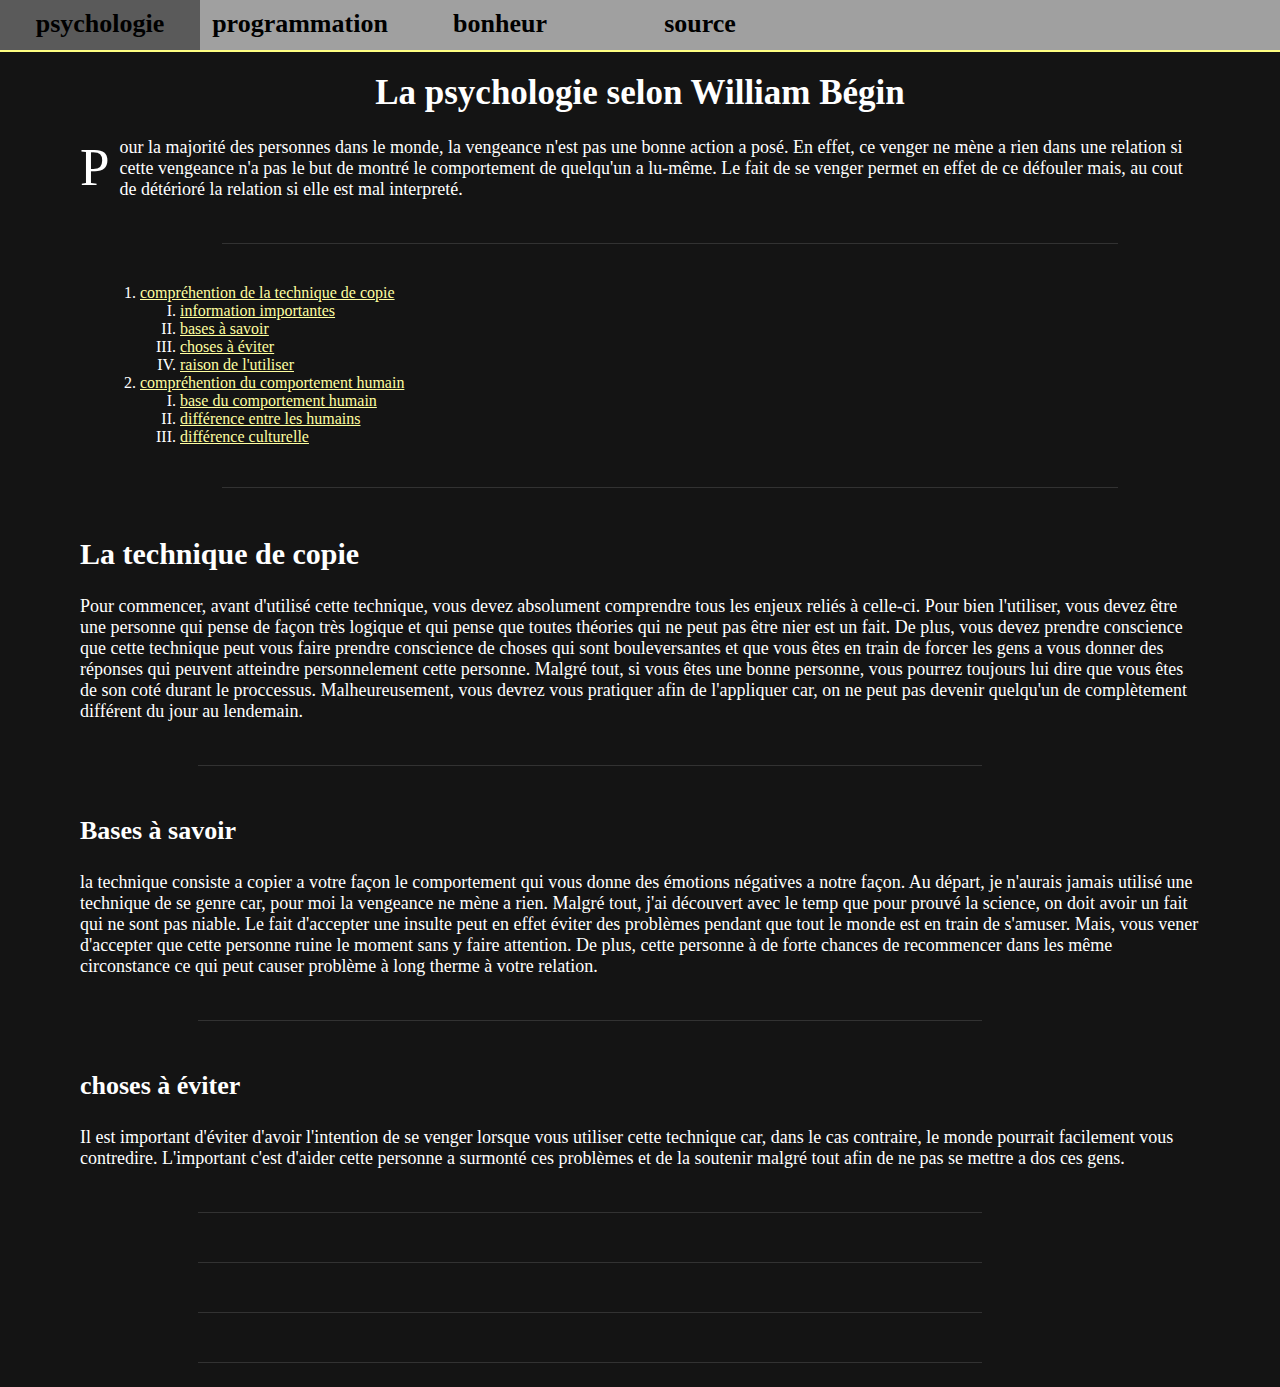
==== index.html @ f76323fa "change" ====
<!DOCTYPE html>
<!--
Nom: William Bégin
travail: PFI-psychologie
-->
<html lang=fr dir="ltr">
  <head>
    <title>psychologie</title>
    <link rel="stylesheet" href="page principale.css">
  </head>
  <body>
    <!--menu-->
    <input type="checkbox" id="checkmenu">
    <img class="sidemenu image" src="https://upload.wikimedia.org/wikipedia/commons/thumb/4/4c/Ic_arrow_back_48px.svg/768px-Ic_arrow_back_48px.svg.png" alt="ouvrir menu">
    <div id="menu">
      <a class="button in">
        <h3>
          psychologie
        </h3>
      </a>
      <a href="programmation.html" class="button">
        <h3>
          programmation
        </h3>
      </a>
      <a href="bonheur.html" class="button">
        <h3>
          bonheur
        </h3>
      </a>
      <a href="source.html" class="button">
        <h3>
          source
        </h3>
      </a>
    </div>
    <div class="yellow">
    </div>

    <!--page-->
    <div id="page">
      <!--intro-->
      <div class="intro">
        <h1>La psychologie selon William B&eacute;gin</h1>
        <div>
          <p class="bigletter">P</p>
          <p class="text">
            our la majorit&eacute; des personnes dans le monde, la vengeance n'est pas une bonne action a posé. En effet,
            ce venger ne mène a rien dans une relation si cette vengeance n'a pas le but de montré le comportement de
            quelqu'un a lu-même. Le fait de se venger permet en effet de ce défouler mais, au cout de détérioré la relation
            si elle est mal interpreté.
          </p>
        </div>
      </div>
      <div class="sectionchange">
        <div>
        </div>
      </div>
      <!--raccourcis-->
      <div class="raccourcis">
        <ol>
          <li><a href="#technique1">compréhention de la technique de copie</a></li>
          <ol type="I">
            <li><a href="#technique1">information importantes</a></li>
            <li><a href="#technique2">bases à savoir</a></li>
            <li><a href="#technique3">choses à éviter</a></li>
            <li><a href="#technique4">raison de l'utiliser</a></li>
          </ol>
          <li><a href="#humain1">compréhention du comportement humain</a></li>
          <ol type="I">
            <li><a href="#humain1">base du comportement humain</a></li>
            <li><a href="#humain2">différence entre les humains</a></li>
            <li><a href="#humain3">différence culturelle</a></li>
          </ol>
        </ol>
      </div>
      <!--technique-->
      <div class="sectionchange" id="technique1">
        <div>
        </div>
      </div>
      <div class="technique">
        <div>
          <h2>La technique de copie</h2>
          <p>
            Pour commencer, avant d'utilisé cette technique, vous devez absolument comprendre tous les enjeux reliés à
            celle-ci. Pour bien l'utiliser, vous devez être une personne qui pense de façon très logique et qui pense que
            toutes théories qui ne peut pas être nier est un fait. De plus, vous devez prendre conscience que cette
            technique peut vous faire prendre conscience de choses qui sont bouleversantes et que vous êtes en train de
            forcer les gens a vous donner des réponses qui peuvent atteindre personnelement cette personne. Malgré tout,
            si vous êtes une bonne personne, vous pourrez toujours lui dire que vous êtes de son coté durant le proccessus.
            Malheureusement, vous devrez vous pratiquer afin de l'appliquer car, on ne peut pas devenir quelqu'un de
            complètement différent du jour au lendemain.
          </p>
        </div>
        <div class="sectionchange" id="technique2">
          <div>
          </div>
        </div>
        <div>
          <h3>Bases à savoir</h3>
          <p>
            la technique consiste a copier a votre façon le comportement qui vous donne des émotions négatives a notre façon.
            Au départ, je n'aurais jamais utilisé une technique de se genre car, pour moi la vengeance ne mène a rien. Malgré
            tout, j'ai découvert avec le temp que pour prouvé la science, on doit avoir un fait qui ne sont pas niable. Le
            fait d'accepter une insulte peut en effet éviter des problèmes pendant que tout le monde est en train de s'amuser.
            Mais, vous vener d'accepter que cette personne ruine le moment sans y faire attention. De plus, cette personne à
            de forte chances de recommencer dans les même circonstance ce qui peut causer problème à long therme à votre relation.
          </p>
        </div>
        <div class="sectionchange" id="technique3">
          <div>
          </div>
        </div>
        <div>
          <h3>choses à éviter</h3>
          <p>
            Il est important d'éviter d'avoir l'intention de se venger lorsque vous utiliser cette technique car, dans le cas
            contraire, le monde pourrait facilement vous contredire. L'important c'est d'aider cette personne a surmonté ces
            problèmes et de la soutenir malgré tout afin de ne pas se mettre a dos ces gens.
          </p>
        </div>
        <div class="sectionchange" id="technique4">
          <div>
          </div>
        </div>
      </div>
      <div class="humain">
        <div class="sectionchange" id="humain1">
          <div>
          </div>
        </div>
        <div class="sectionchange" id="humain2">
          <div>
          </div>
        </div>
        <div class="sectionchange" id="humain3">
          <div>
          </div>
        </div>
      </div>
    </div>
  </body>
</html>
---- page principale.css ----
@media (max-width: 700px){
  /*open close menu*/
  #checkmenu:hover ~ #menu{
    left: calc(-65% + 10px);
  }
  #checkmenu:hover ~ .sidemenu{
    left: 10px;
  }
  #checkmenu:checked:hover ~ #menu{
    left: -10px;
  }
  #checkmenu:checked:hover ~ .sidemenu{
    left: calc(65% - 10px);
  }
  #checkmenu:checked{
    left: 65%;
  }
  #checkmenu:checked ~ .sidemenu{
    left: 65%;
  }
  #checkmenu:checked ~ #menu{
    left: 0%;
  }
  /*menu*/
  #menu{
    background-color: rgb(180,180,180);
    height: 70%;
    width: 65%;
    left: -65%;
    top: 15%;
    display: flex;
    flex-direction: column;
  }
  /*inside menu*/
  .button{
    position: relative;
    height: 25%;
    width: 100%;
    align-self: center;
    border: 1px solid;
  }
  .button h3{
    position: relative;
    top: calc(50% - 1rem);
  }
  /*page*/
  #page{
    min-height: 100%;
  }
  #page div:not(.sectionchange){
    margin-left: 30px;
    margin-right: 30px;
  }
  #page div.raccourcis{
    margin-left: 50px;
    margin-right: 50px;
  }
  .sectionchange div{
    left: calc(15% - 20px)
  }
}
@media (min-width: 701px){
  body{
    display: flex;
    flex-direction: column;
  }
  /*menu*/
  .yellow{
    visibility: visible;
    z-index: 2;
  }
  #menu{
    display: flex;
    flex-wrap: nowrap;
    background-color: rgb(160,160,160);
    height: 50px;
    width: 100%;
  }
  .sidemenu{
    visibility: hidden;
  }
  /*inside menu*/
  .button{
    flex-basis: 200px;
    align-self: center;
  }
  .button h3{
    position: relative;
    top: calc(50% - 1rem);
  }
  /*page*/
  #page{
    position: absolute;
    top: 50px;
    min-height: calc(100% - 50px);
  }
  #page div:not(.sectionchange){
    margin-left: 80px;
    margin-right: 80px;
  }
  #page div.raccourcis{
    margin-left: 100px;
    margin-right: 100px;
  }
  .sectionchange div{
    left: calc(15% - 50px)
  }
}
/*base*/
body{
  height: 100%;
  width: 100%;
  margin: 0px;
  padding: 0px;
}
h1{
  text-align: center;
  font-size: 35px;
}
h2{
  font-size: 30px;
}
h3{
  font-size: 26px;
}
p{
  font-family: serif;
  font-weight: 500;
  font-size: 18px;
}
a:link{
  color: rgb(255,255,160);
}
a:visited{
  color: rgb(160,160,255);
}
th{
  font-weight: 900;
}
/*label*/
#checkmenu{
  position: fixed;
  left:-5px;
  display: inline-block;
  height: 65px;
  width: 65px;
  border-top-right-radius: 32.5px;
  border-bottom-right-radius: 32.5px;
  z-index: 2;
  opacity: 0;
  top: calc(50vh - 32.5px);
}
/*menu*/
.yellow{
  position: fixed;
  background-color: rgb(255,255,130);
  width: 100%;
  height: 2px;
  top: 50px;
}
#menu{
  z-index: 1;
  position: fixed;
}
/*open close menu*/
.sidemenu{
  position: fixed;
  left:-5px;
  top: calc(50vh - 32.5px);
  display: inline-block;
  height: 65px;
  width: 65px;
  border-top-right-radius: 32.5px;
  border-bottom-right-radius: 32.5px;
  z-index: 1;
  cursor: pointer;
  background-color: rgba(200,200,200, 0.7);
}
/*inside menu*/
.button{
  text-align: center;
  font-weight: 900;
  font-size: 20px;
  height: 100%;
  z-index: 2;
}
.button h3{
  margin: 0px;
}
.button.in{
  background-color: rgb(90,90,90);
}
.button:link{
  color: black;
  text-decoration: none;
}
.button:visited{
  color: black;
  text-decoration: none;
}
.button:not(.in):hover{
  background-color: rgb(210,210,210);
}
/*page*/
#page{
  background-color: rgb(20,20,20);
  color: white;
  position: absolute;
  height: auto;
  width: 100%;
  z-index: 0;
  display: grid;
  grid-template-rows: auto 50px;
}
/*text*/
.bigletter{
  font-size: 53px;
  float: left;
  padding-right: 10px;
  margin: 0px;
}
.sectionchange{
  position: static;
  width: 100%;
  height: 50px;
  z-index: 1;
}
.sectionchange div{
  position:  relative;
  top: 50%;
  width: 70%;
  height: 1px;
  background-color: rgb(50,50,50);
}
#page div:not(.sectionchange) div{
  margin: 0px;
}
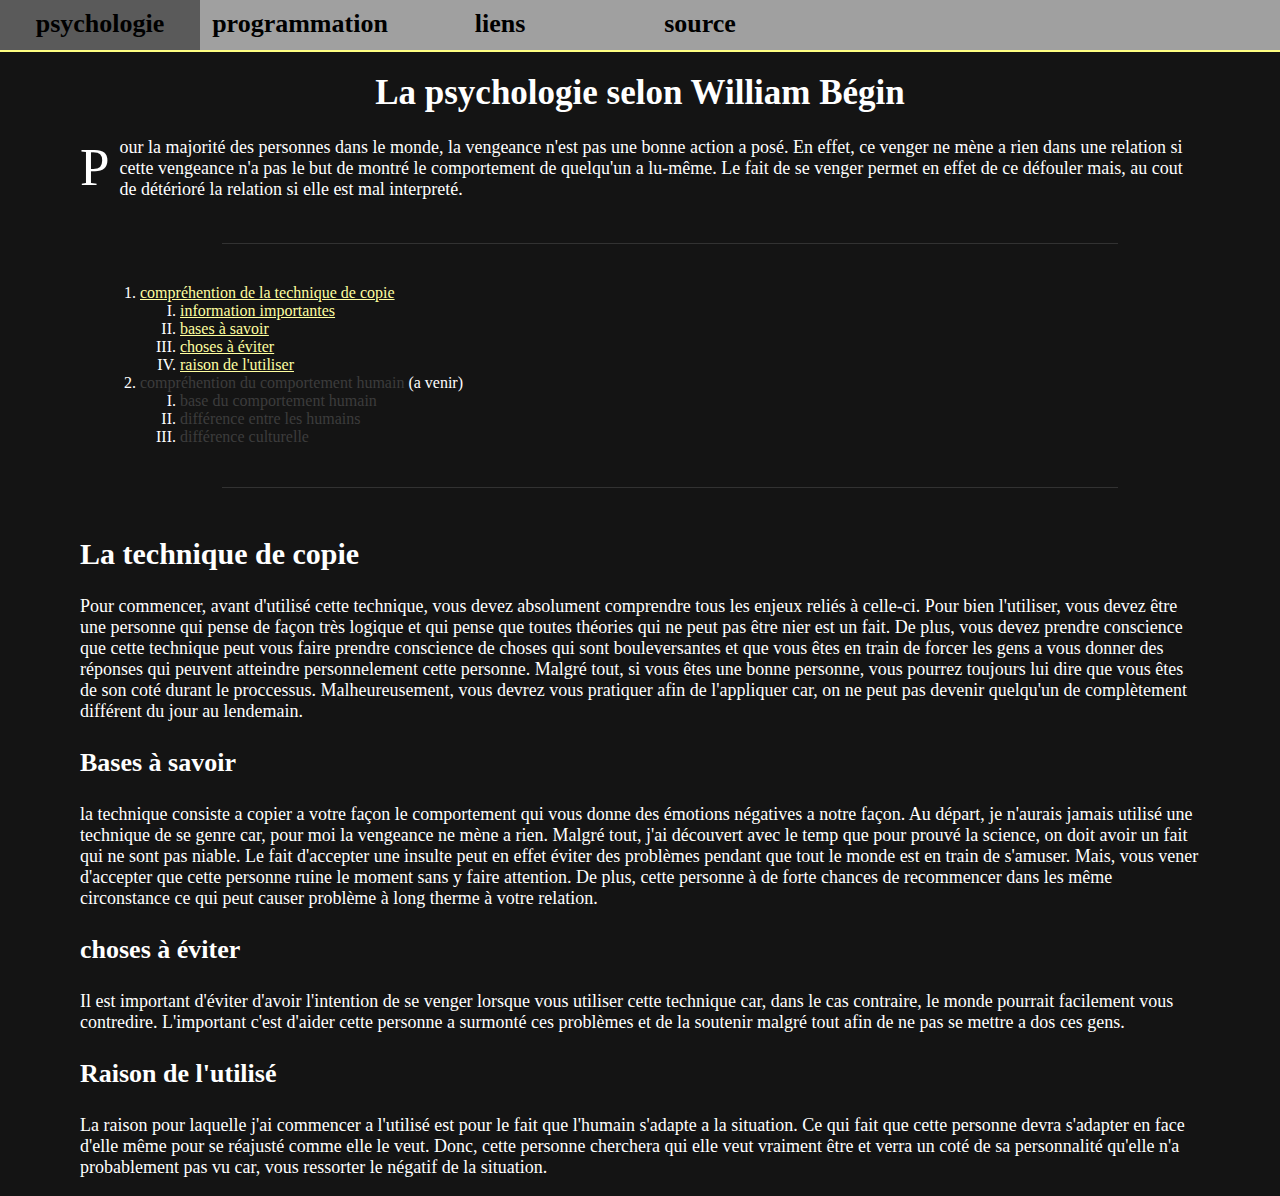
==== commit 733e78a8: "super update" ====
--- a/index.html
+++ b/index.html
@@ -23,9 +23,9 @@
           programmation
         </h3>
       </a>
-      <a href="bonheur.html" class="button">
+      <a href="liens.html" class="button">
         <h3>
-          bonheur
+          liens
         </h3>
       </a>
       <a href="source.html" class="button">
@@ -66,11 +66,11 @@
             <li><a href="#technique3">choses à éviter</a></li>
             <li><a href="#technique4">raison de l'utiliser</a></li>
           </ol>
-          <li><a href="#humain1">compréhention du comportement humain</a></li>
+          <li><a class="work">compréhention du comportement humain</a> (a venir)</li>
           <ol type="I">
-            <li><a href="#humain1">base du comportement humain</a></li>
-            <li><a href="#humain2">différence entre les humains</a></li>
-            <li><a href="#humain3">différence culturelle</a></li>
+            <li><a class="work">base du comportement humain</a></li>
+            <li><a class="work">différence entre les humains</a></li>
+            <li><a class="work">différence culturelle</a></li>
           </ol>
         </ol>
       </div>
@@ -124,19 +124,14 @@
           <div>
           </div>
         </div>
-      </div>
-      <div class="humain">
-        <div class="sectionchange" id="humain1">
-          <div>
-          </div>
-        </div>
-        <div class="sectionchange" id="humain2">
-          <div>
-          </div>
-        </div>
-        <div class="sectionchange" id="humain3">
-          <div>
-          </div>
+        <div>
+          <h3>Raison de l'utilisé</h3>
+          <p>
+            La raison pour laquelle j'ai commencer a l'utilisé est pour le fait que l'humain s'adapte a la situation. Ce qui
+            fait que cette personne devra s'adapter en face d'elle même pour se réajusté comme elle le veut. Donc, cette
+            personne cherchera qui elle veut vraiment être et verra un coté de sa personnalité qu'elle n'a probablement pas
+            vu car, vous ressorter le négatif de la situation.
+          </p>
         </div>
       </div>
     </div>
--- a/page principale.css
+++ b/page principale.css
@@ -137,7 +137,13 @@
 th{
   font-weight: 900;
 }
-/*label*/
+tr:nth-child(2n+1){
+  background-color: rgb(60,60,60);
+}
+tr:nth-child(2n){
+  background-color: rgb(80,80,80);
+}
+/*input*/
 #checkmenu{
   position: fixed;
   left:-5px;
@@ -212,6 +218,9 @@
   display: grid;
   grid-template-rows: auto 50px;
 }
+.work{
+  color: rgb(60,60,60);
+}
 /*text*/
 .bigletter{
   font-size: 53px;
@@ -234,4 +243,5 @@
 }
 #page div:not(.sectionchange) div{
   margin: 0px;
-}
+  height: auto;
+}
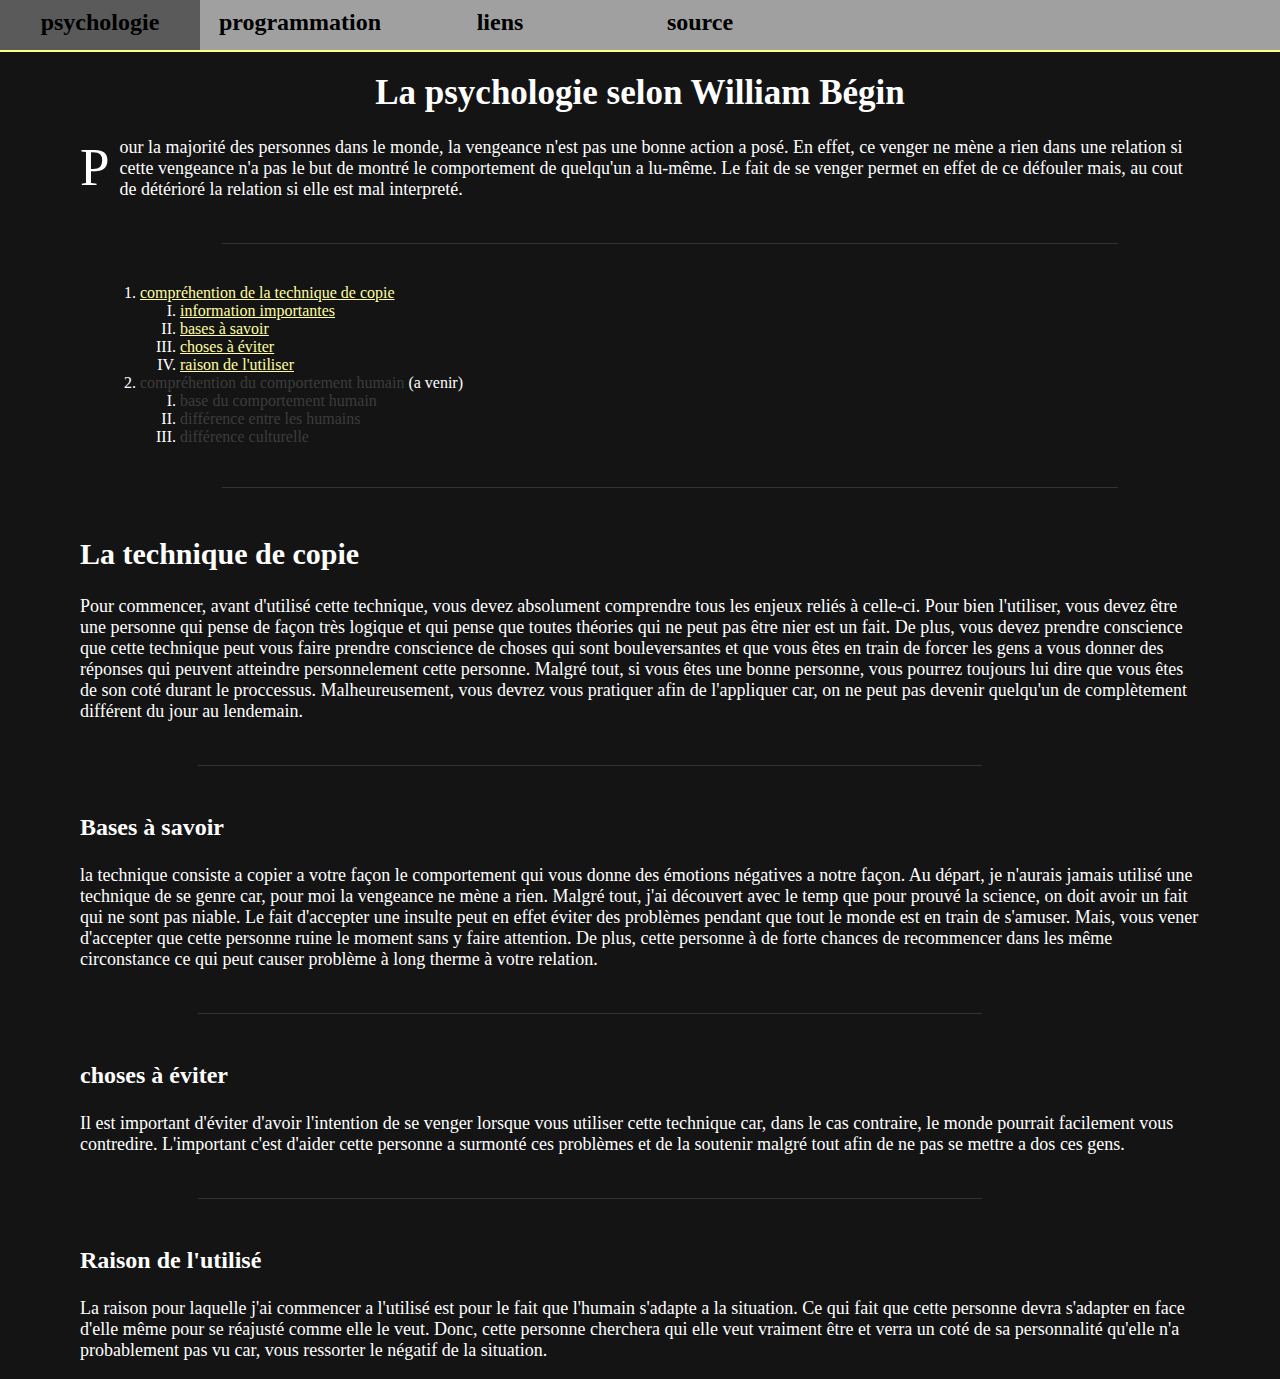
==== commit 26157cfc: "wowy" ====
--- a/index.html
+++ b/index.html
@@ -6,7 +6,7 @@
 <html lang=fr dir="ltr">
   <head>
     <title>psychologie</title>
-    <link rel="stylesheet" href="page principale.css">
+    <link rel="stylesheet" href="pages.css">
   </head>
   <body>
     <!--menu-->
--- a/pages.css
+++ b/pages.css
@@ -0,0 +1,246 @@
+@media (max-width: 700px){
+  /*open close menu*/
+  #checkmenu:hover ~ #menu{
+    left: calc(-65% + 10px);
+  }
+  #checkmenu:hover ~ .sidemenu{
+    left: 10px;
+  }
+  #checkmenu:checked:hover ~ #menu{
+    left: -10px;
+  }
+  #checkmenu:checked:hover ~ .sidemenu{
+    left: calc(65% - 10px);
+  }
+  #checkmenu:checked{
+    left: 65%;
+  }
+  #checkmenu:checked ~ .sidemenu{
+    left: 65%;
+  }
+  #checkmenu:checked ~ #menu{
+    left: 0%;
+  }
+  /*menu*/
+  #menu{
+    background-color: rgb(180,180,180);
+    height: 70%;
+    width: 65%;
+    left: -65%;
+    top: 15%;
+    display: flex;
+    flex-direction: column;
+  }
+  /*inside menu*/
+  .button{
+    position: relative;
+    height: 25%;
+    width: 100%;
+    align-self: center;
+    border: 1px solid;
+  }
+  .button h3{
+    position: relative;
+    top: calc(50% - 1rem);
+  }
+  /*page*/
+  #page{
+    min-height: 100%;
+  }
+  #page div:not(.sectionchange){
+    margin-left: 30px;
+    margin-right: 30px;
+  }
+  #page div.raccourcis{
+    margin-left: 50px;
+    margin-right: 50px;
+  }
+  .sectionchange div{
+    left: calc(15% - 20px)
+  }
+}
+@media (min-width: 701px){
+  body{
+    display: flex;
+    flex-direction: column;
+  }
+  /*menu*/
+  .yellow{
+    visibility: visible;
+    z-index: 2;
+  }
+  #menu{
+    display: flex;
+    flex-wrap: nowrap;
+    background-color: rgb(160,160,160);
+    height: 50px;
+    width: 100%;
+  }
+  .sidemenu{
+    visibility: hidden;
+  }
+  /*inside menu*/
+  .button{
+    flex-basis: 200px;
+    align-self: center;
+  }
+  .button h3{
+    position: relative;
+    top: calc(50% - 1rem);
+  }
+  /*page*/
+  #page{
+    position: absolute;
+    top: 50px;
+    min-height: calc(100% - 50px);
+  }
+  #page div:not(.sectionchange){
+    margin-left: 80px;
+    margin-right: 80px;
+  }
+  #page div.raccourcis{
+    margin-left: 100px;
+    margin-right: 100px;
+  }
+  .sectionchange div{
+    left: calc(15% - 50px)
+  }
+}
+/*base*/
+body{
+  height: 100%;
+  width: 100vw;
+  margin: 0px;
+  padding: 0px;
+}
+h1{
+  text-align: center;
+  font-size: 35px;
+}
+h2{
+  font-size: 30px;
+}
+h3{
+  font-size: 24px;
+}
+p{
+  font-family: serif;
+  font-weight: 500;
+  font-size: 18px;
+}
+a:link{
+  color: rgb(255,255,160);
+}
+a:visited{
+  color: rgb(160,160,255);
+}
+th{
+  font-weight: 900;
+}
+tr:nth-child(2n+1){
+  background-color: rgb(60,60,60);
+}
+tr:nth-child(2n){
+  background-color: rgb(80,80,80);
+}
+/*input*/
+#checkmenu{
+  position: fixed;
+  left:-5px;
+  display: inline-block;
+  height: 65px;
+  width: 65px;
+  border-top-right-radius: 32.5px;
+  border-bottom-right-radius: 32.5px;
+  z-index: 2;
+  opacity: 0;
+  top: calc(50vh - 32.5px);
+}
+/*menu*/
+.yellow{
+  position: fixed;
+  background-color: rgb(255,255,130);
+  width: 100%;
+  height: 2px;
+  top: 50px;
+}
+#menu{
+  z-index: 1;
+  position: fixed;
+}
+/*open close menu*/
+.sidemenu{
+  position: fixed;
+  left:-5px;
+  top: calc(50vh - 32.5px);
+  display: inline-block;
+  height: 65px;
+  width: 65px;
+  border-top-right-radius: 32.5px;
+  border-bottom-right-radius: 32.5px;
+  z-index: 1;
+  cursor: pointer;
+  background-color: rgba(200,200,200, 0.7);
+}
+/*inside menu*/
+.button{
+  text-align: center;
+  font-weight: 900;
+  font-size: 20px;
+  height: 100%;
+  z-index: 2;
+}
+.button h3{
+  margin: 0px;
+}
+.button.in{
+  background-color: rgb(90,90,90);
+}
+.button:link{
+  color: black;
+  text-decoration: none;
+}
+.button:visited{
+  color: black;
+  text-decoration: none;
+}
+.button:not(.in):hover{
+  background-color: rgb(210,210,210);
+}
+/*page*/
+#page{
+  background-color: rgb(20,20,20);
+  color: white;
+  position: absolute;
+  height: auto;
+  width: 100%;
+  z-index: 0;
+  display: grid;
+  grid-template-rows: auto 50px;
+}
+.work{
+  color: rgb(60,60,60);
+}
+/*text*/
+.bigletter{
+  font-size: 53px;
+  float: left;
+  padding-right: 10px;
+  margin: 0px;
+}
+.sectionchange{
+  position: static;
+  width: 100%;
+  height: 50px;
+  z-index: 1;
+}
+.sectionchange div{
+  position:  relative;
+  top: 50%;
+  width: 70%;
+  height: 1px;
+  background-color: rgb(50,50,50);
+}
+#page div:not(.sectionchange) div{
+  margin: 0px;
+}
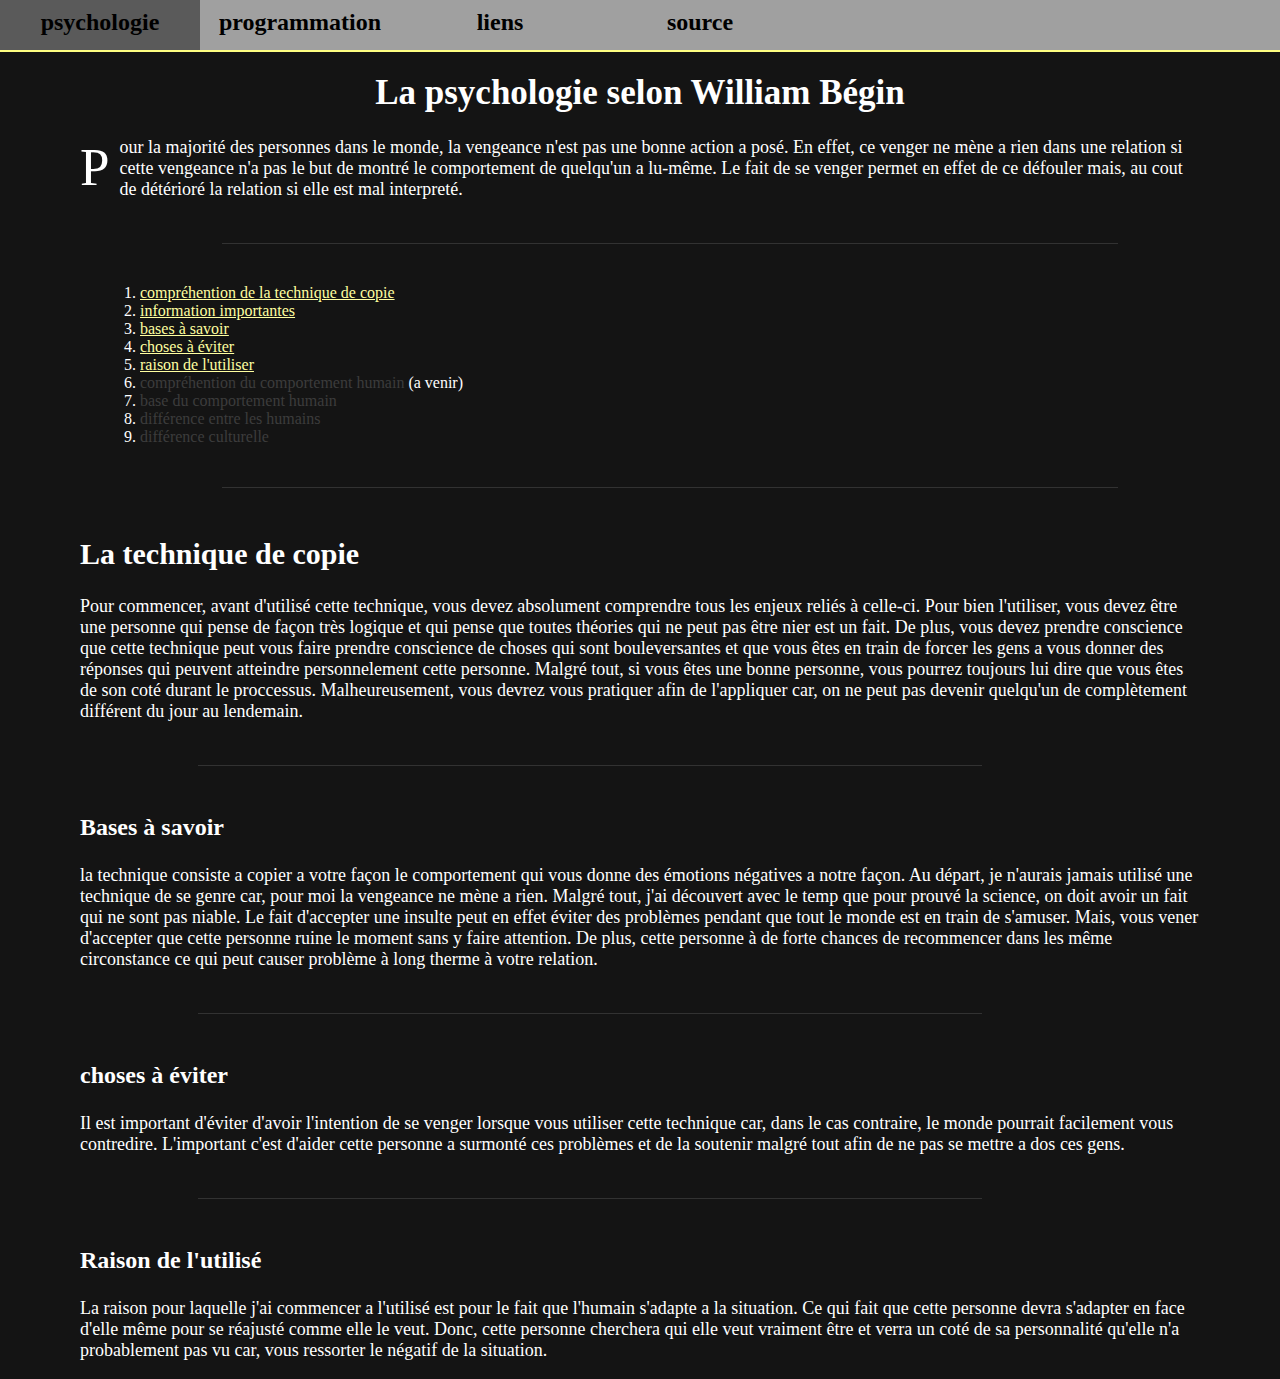
==== commit 58575424: "save" ====
--- a/index.html
+++ b/index.html
@@ -59,19 +59,17 @@
       <!--raccourcis-->
       <div class="raccourcis">
         <ol>
-          <li><a href="#technique1">compréhention de la technique de copie</a></li>
-          <ol type="I">
+          <li><a href="#technique1">compréhention de la technique de copie</a>
             <li><a href="#technique1">information importantes</a></li>
             <li><a href="#technique2">bases à savoir</a></li>
             <li><a href="#technique3">choses à éviter</a></li>
             <li><a href="#technique4">raison de l'utiliser</a></li>
-          </ol>
-          <li><a class="work">compréhention du comportement humain</a> (a venir)</li>
-          <ol type="I">
+          </li>
+          <li><a class="work">compréhention du comportement humain</a> (a venir)
             <li><a class="work">base du comportement humain</a></li>
             <li><a class="work">différence entre les humains</a></li>
             <li><a class="work">différence culturelle</a></li>
-          </ol>
+          </li>
         </ol>
       </div>
       <!--technique-->
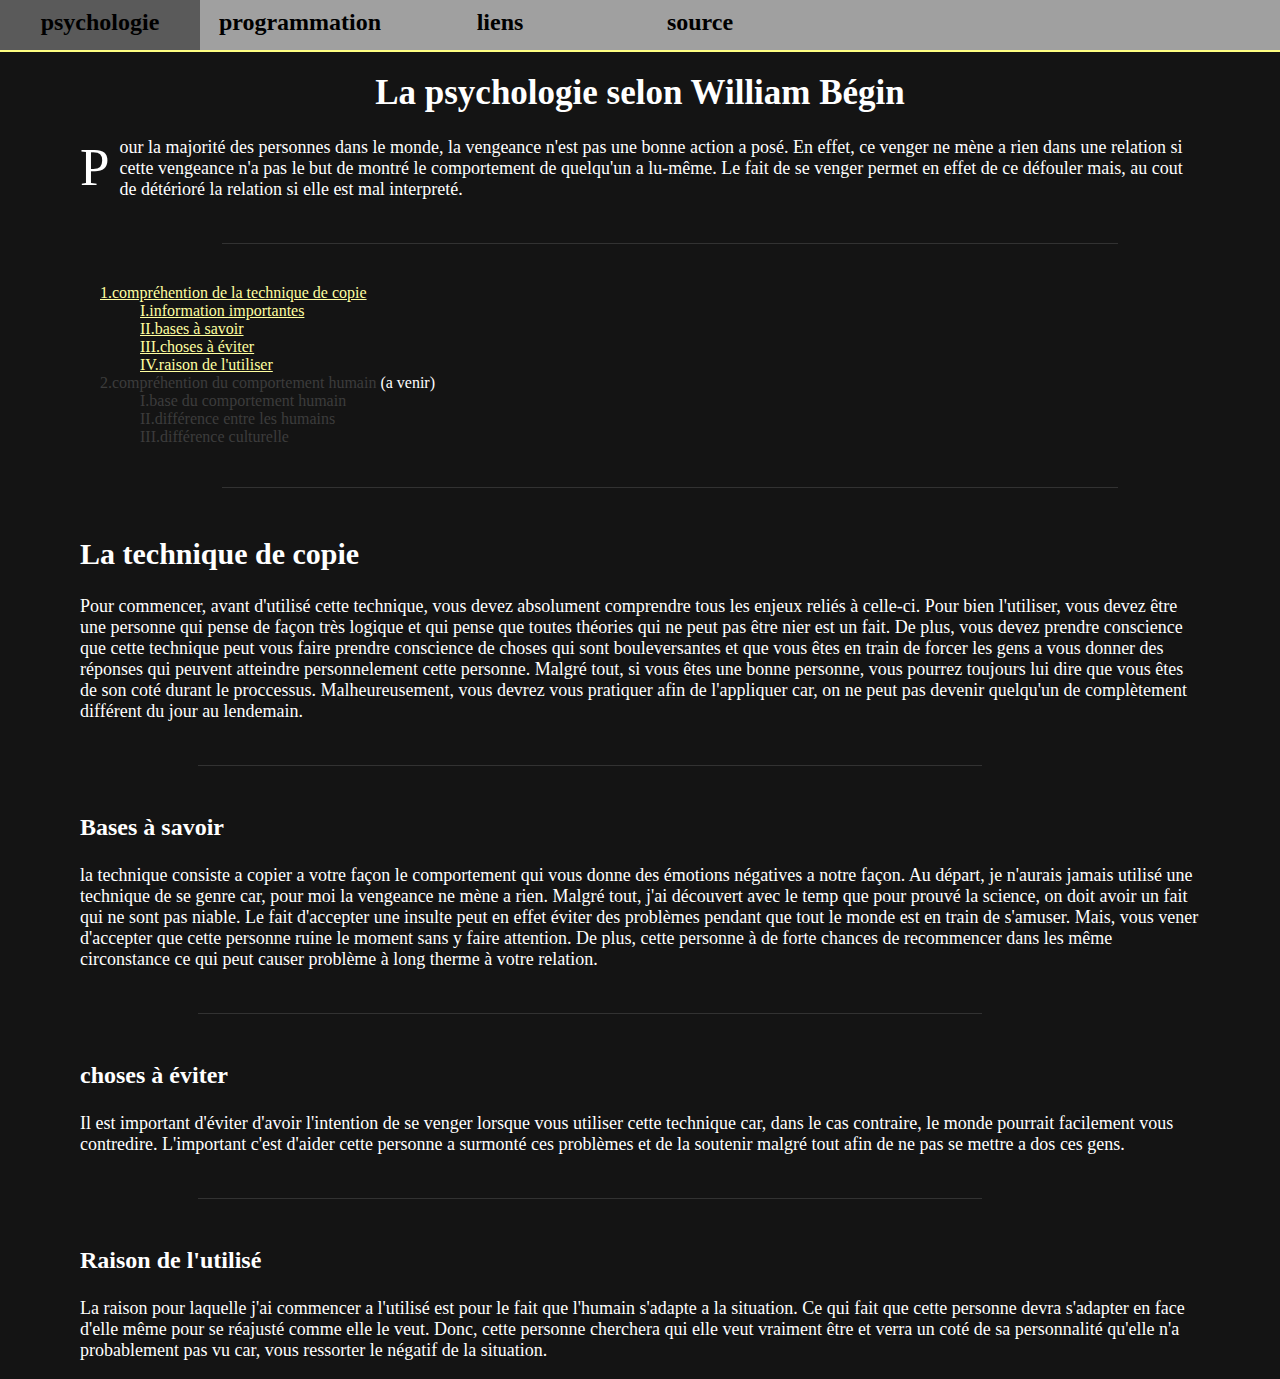
==== commit 9524db00: "super update" ====
--- a/index.html
+++ b/index.html
@@ -58,18 +58,17 @@
       </div>
       <!--raccourcis-->
       <div class="raccourcis">
-        <ol>
-          <li><a href="#technique1">compréhention de la technique de copie</a>
-            <li><a href="#technique1">information importantes</a></li>
-            <li><a href="#technique2">bases à savoir</a></li>
-            <li><a href="#technique3">choses à éviter</a></li>
-            <li><a href="#technique4">raison de l'utiliser</a></li>
-          </li>
-          <li><a class="work">compréhention du comportement humain</a> (a venir)
-            <li><a class="work">base du comportement humain</a></li>
-            <li><a class="work">différence entre les humains</a></li>
-            <li><a class="work">différence culturelle</a></li>
-          </li>
+        <dl>
+          <dt><a href="#technique1">1.compréhention de la technique de copie</a></dt>
+          <dd><a href="#technique1">I.information importantes</a></dd>
+          <dd><a href="#technique2">II.bases à savoir</a></dd>
+          <dd><a href="#technique3">III.choses à éviter</a></dd>
+          <dd><a href="#technique4">IV.raison de l'utiliser</a></dd>
+
+          <dt><a class="work">2.compréhention du comportement humain</a> (a venir)</dt>
+          <dd><a class="work">I.base du comportement humain</a></dd>
+          <dd><a class="work">II.différence entre les humains</a></dd>
+          <dd><a class="work">III.différence culturelle</a></dd>
         </ol>
       </div>
       <!--technique-->
--- a/pages.css
+++ b/pages.css
@@ -169,7 +169,7 @@
   position: fixed;
 }
 /*open close menu*/
-.sidemenu{
+.sidemenu[src="https://upload.wikimedia.org/wikipedia/commons/thumb/4/4c/Ic_arrow_back_48px.svg/768px-Ic_arrow_back_48px.svg.png"]{
   position: fixed;
   left:-5px;
   top: calc(50vh - 32.5px);
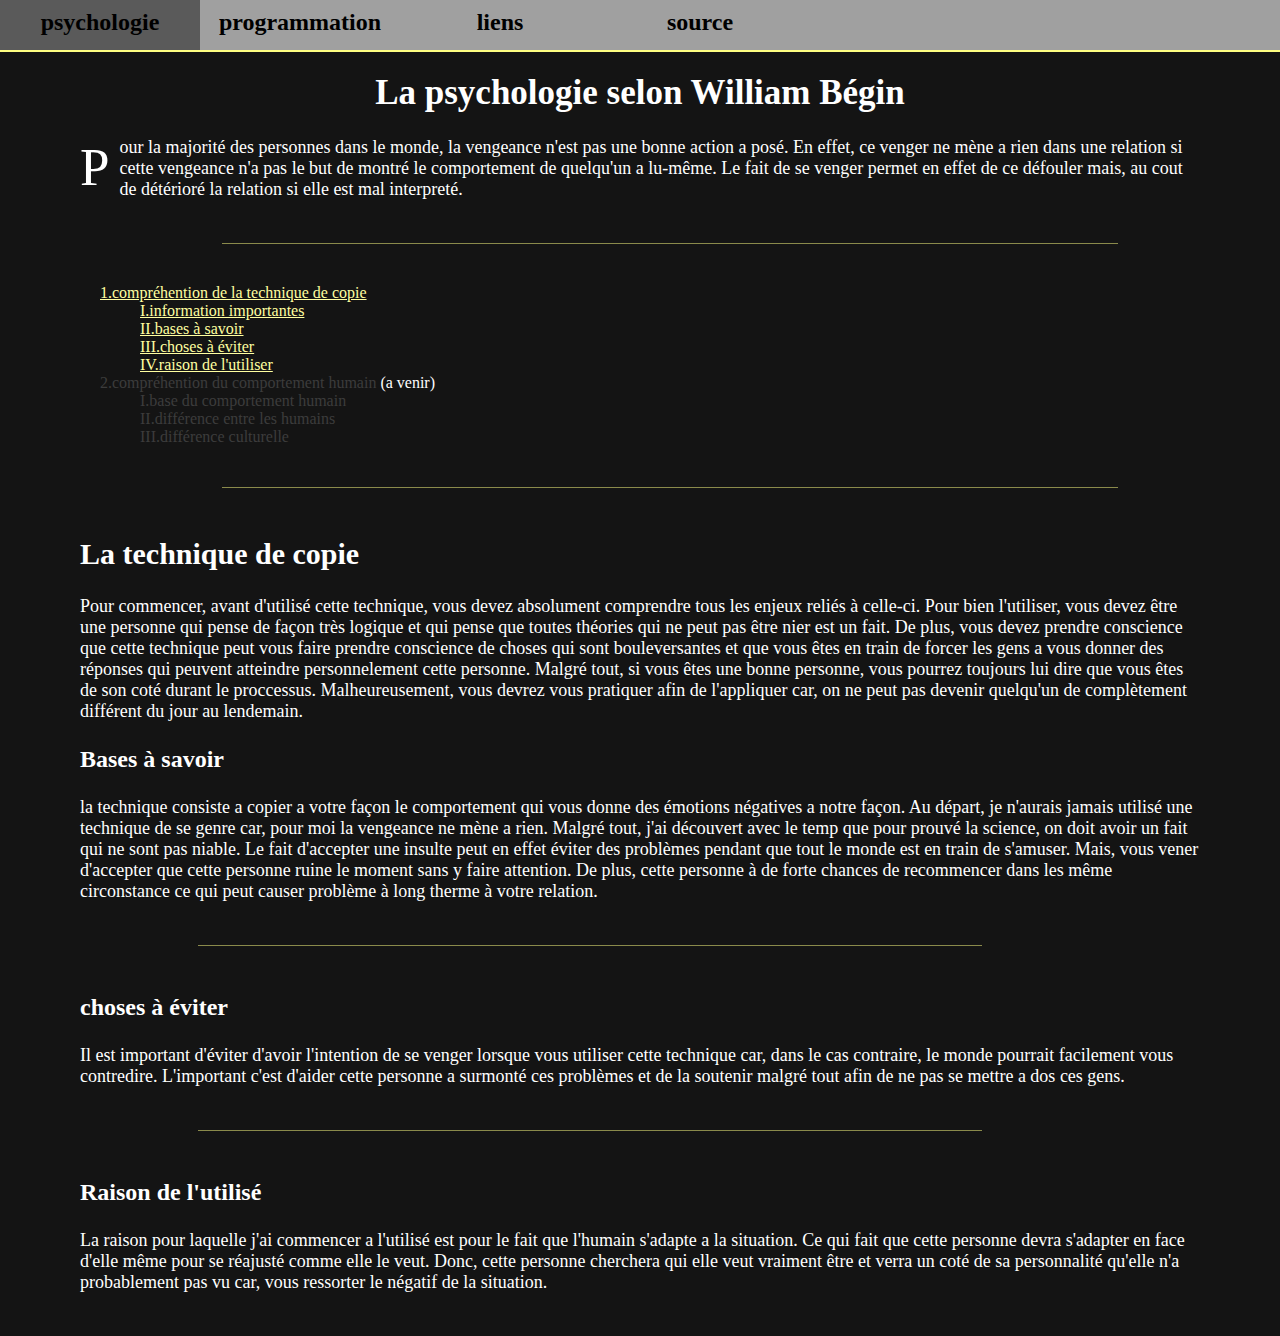
==== commit 1bfe92b2: "fin" ====
--- a/index.html
+++ b/index.html
@@ -90,7 +90,7 @@
             complètement différent du jour au lendemain.
           </p>
         </div>
-        <div class="sectionchange" id="technique2">
+        <div class="sectionchange11" id="technique2">
           <div>
           </div>
         </div>
@@ -130,6 +130,8 @@
             vu car, vous ressorter le négatif de la situation.
           </p>
         </div>
+        <div class="fin">
+        </div>
       </div>
     </div>
   </body>
--- a/pages.css
+++ b/pages.css
@@ -239,8 +239,12 @@
   top: 50%;
   width: 70%;
   height: 1px;
-  background-color: rgb(50,50,50);
+  background-color: rgba(255,255,130,0.5);
 }
 #page div:not(.sectionchange) div{
   margin: 0px;
 }
+.fin{
+  height: 25px;
+  width: 100%;
+}
